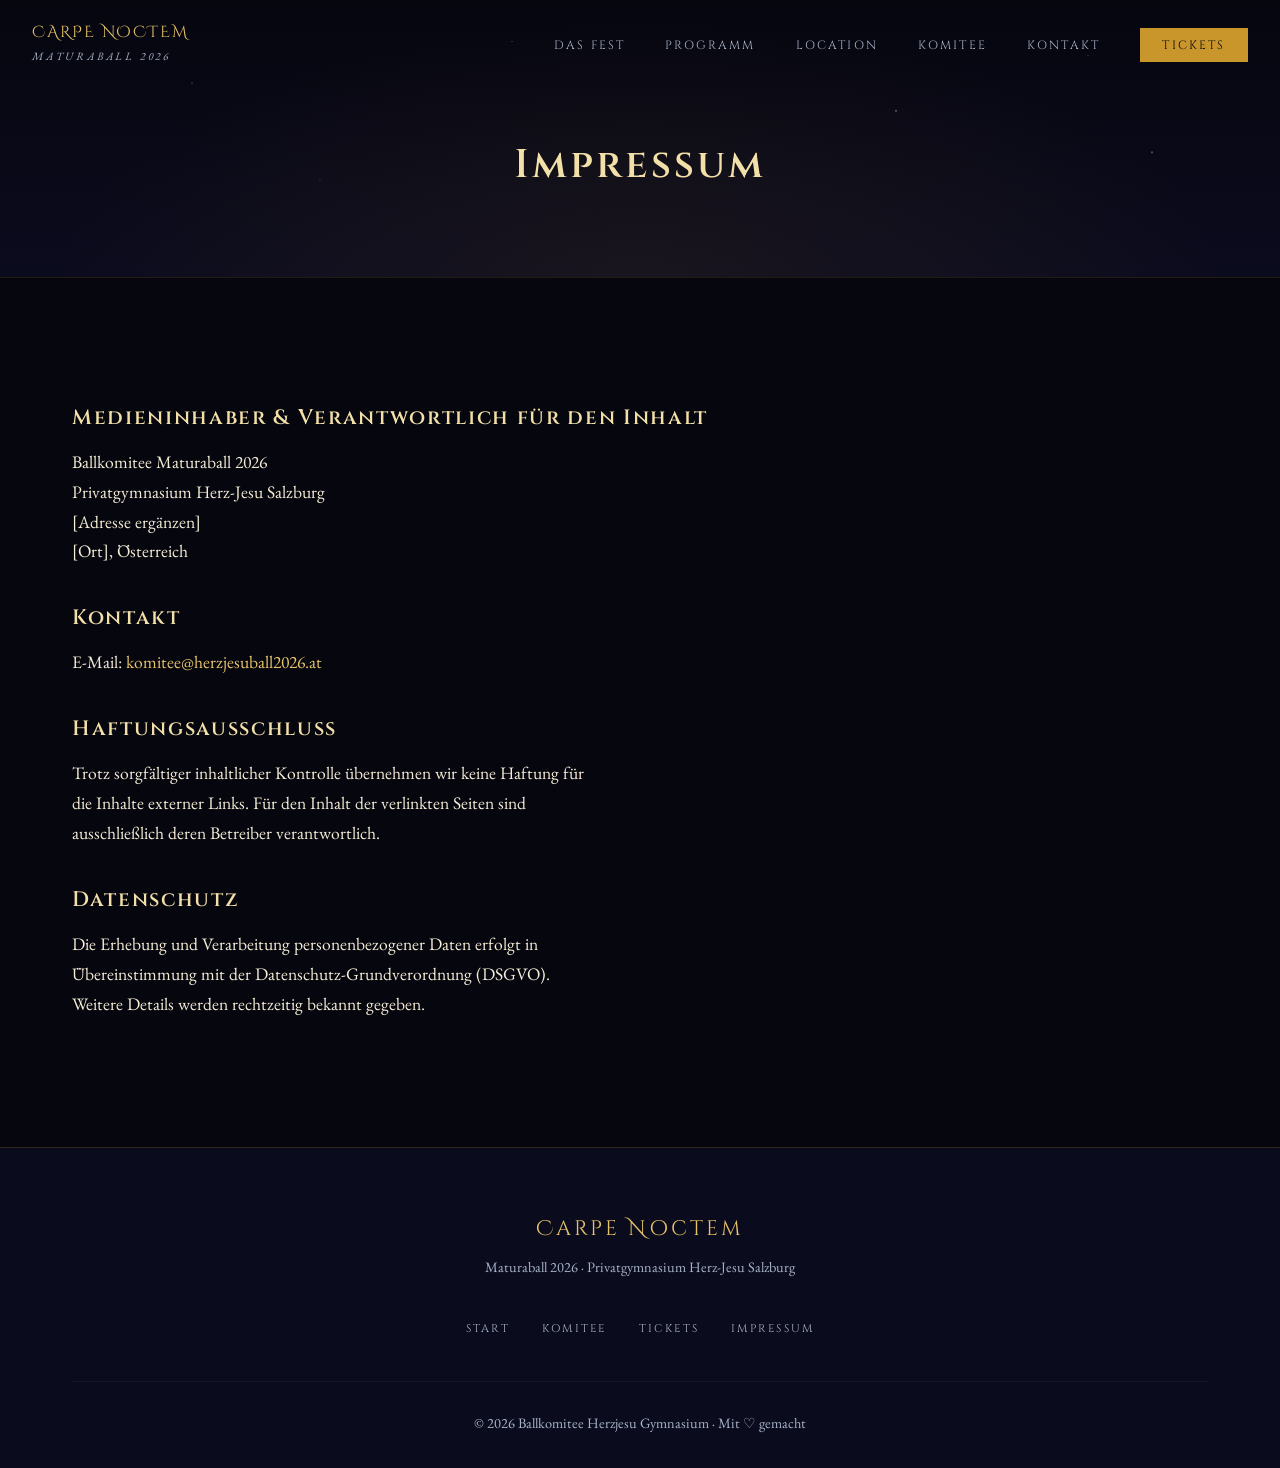
==== pages/impressum.html @ 6422d33a "Update content, tickets, and add contact section - Program: fix times (00:00 Mitternachtseinlage, 01" ====
<!DOCTYPE html>
<html lang="de">
<head>
  <meta charset="UTF-8" />
  <meta name="viewport" content="width=device-width, initial-scale=1.0" />
  <title>Impressum · Carpe Noctem · Maturaball 2026</title>
  <link rel="stylesheet" href="../css/style.css" />
  <link rel="stylesheet" href="../css/inner-page.css" />
</head>
<body>

<nav class="nav scrolled">
  <a href="../index.html" class="nav-logo">
    Carpe Noctem
    <span>Maturaball 2026</span>
  </a>
  <ul class="nav-links">
    <li><a href="../index.html#about">Das Fest</a></li>
    <li><a href="../index.html#programm">Programm</a></li>
    <li><a href="../index.html#location">Location</a></li>
    <li><a href="komitee.html">Komitee</a></li>
    <li><a href="../index.html#kontakt">Kontakt</a></li>
    <li><a href="tickets.html" class="nav-cta">Tickets</a></li>
  </ul>
  <div class="nav-toggle"><span></span><span></span><span></span></div>
</nav>

<div class="page-hero" style="min-height:28vh;">
  <div class="page-hero-content">
    <h1 style="font-size:2.5rem;">Impressum</h1>
  </div>
</div>

<main>
  <div class="container">
    <div class="section-inner" style="max-width:700px;">
      <h2 style="font-size:1.3rem;margin-bottom:1rem;">Medieninhaber &amp; Verantwortlich für den Inhalt</h2>
      <p>Ballkomitee Maturaball 2026<br/>
      Privatgymnasium Herz-Jesu Salzburg<br/>
      [Adresse ergänzen]<br/>
      [Ort], Österreich</p>

      <h2 style="font-size:1.3rem;margin-top:2.5rem;margin-bottom:1rem;">Kontakt</h2>
      <p>E-Mail: <a href="mailto:komitee@herzjesuball2026.at">komitee@herzjesuball2026.at</a></p>

      <h2 style="font-size:1.3rem;margin-top:2.5rem;margin-bottom:1rem;">Haftungsausschluss</h2>
      <p>Trotz sorgfältiger inhaltlicher Kontrolle übernehmen wir keine Haftung für die Inhalte externer Links. Für den Inhalt der verlinkten Seiten sind ausschließlich deren Betreiber verantwortlich.</p>

      <h2 style="font-size:1.3rem;margin-top:2.5rem;margin-bottom:1rem;">Datenschutz</h2>
      <p>Die Erhebung und Verarbeitung personenbezogener Daten erfolgt in Übereinstimmung mit der Datenschutz-Grundverordnung (DSGVO). Weitere Details werden rechtzeitig bekannt gegeben.</p>
    </div>
  </div>
</main>

<footer>
  <div class="container">
    <div class="footer-logo">Carpe Noctem</div>
    <p>Maturaball 2026 · Privatgymnasium Herz-Jesu Salzburg</p>
    <ul class="footer-links">
      <li><a href="../index.html">Start</a></li>
      <li><a href="komitee.html">Komitee</a></li>
      <li><a href="tickets.html">Tickets</a></li>
      <li><a href="impressum.html">Impressum</a></li>
    </ul>
    <div class="footer-bottom"><p>© 2026 Ballkomitee Herzjesu Gymnasium · Mit ♡ gemacht</p></div>
  </div>
</footer>

<script src="../js/main.js"></script>
</body>
</html>
---- css/style.css ----
/* ═══════════════════════════════════════════════
   CARPE NOCTEM · Maturaball 2026
   Herzjesu Gymnasium
   ═══════════════════════════════════════════════ */

@import url('https://fonts.googleapis.com/css2?family=Cinzel:wght@400;600;700;900&family=Cinzel+Decorative:wght@400;700&family=EB+Garamond:ital,wght@0,400;0,500;1,400;1,500&display=swap');

/* ── Variables ─────────────────────────────── */
:root {
  --night:       #06060f;
  --deep:        #0b0b1e;
  --dark:        #111128;
  --gold:        #c9962c;
  --gold-light:  #e8c46a;
  --gold-pale:   #f3e0a8;
  --champagne:   #f5edd6;
  --silver:      #a8b4c8;
  --white:       #faf8f4;
  --accent:      #7e4fa0;

  --font-display: 'Cinzel Decorative', serif;
  --font-heading: 'Cinzel', serif;
  --font-body:    'EB Garamond', serif;

  --ease-silk:    cubic-bezier(0.25, 0.46, 0.45, 0.94);
  --ease-dramatic: cubic-bezier(0.16, 1, 0.3, 1);
}

/* ── Reset ─────────────────────────────────── */
*, *::before, *::after { box-sizing: border-box; margin: 0; padding: 0; }

html {
  scroll-behavior: smooth;
  font-size: 16px;
}

body {
  background: var(--night);
  color: var(--champagne);
  font-family: var(--font-body);
  font-size: 1.1rem;
  line-height: 1.7;
  overflow-x: hidden;
}

::selection {
  background: var(--gold);
  color: var(--night);
}

/* ── Scrollbar ─────────────────────────────── */
::-webkit-scrollbar { width: 6px; }
::-webkit-scrollbar-track { background: var(--deep); }
::-webkit-scrollbar-thumb { background: var(--gold); border-radius: 3px; }

/* ── Typography ────────────────────────────── */
h1, h2, h3, h4 {
  font-family: var(--font-heading);
  font-weight: 600;
  letter-spacing: 0.08em;
  line-height: 1.2;
  color: var(--gold-pale);
}

h1 { font-size: clamp(2.5rem, 6vw, 5rem); }
h2 { font-size: clamp(1.8rem, 4vw, 3rem); }
h3 { font-size: clamp(1.3rem, 2.5vw, 1.9rem); }

p { max-width: 65ch; }

a {
  color: var(--gold-light);
  text-decoration: none;
  transition: color 0.3s;
}
a:hover { color: var(--white); }

/* ── Navigation ────────────────────────────── */
.nav {
  position: fixed;
  top: 0; left: 0; right: 0;
  z-index: 100;
  padding: 1.2rem 2rem;
  display: flex;
  align-items: center;
  justify-content: space-between;
  transition: background 0.5s, backdrop-filter 0.5s;
}

.nav.scrolled {
  background: rgba(6, 6, 15, 0.92);
  backdrop-filter: blur(16px);
  border-bottom: 1px solid rgba(201, 150, 44, 0.2);
}

.nav-logo {
  font-family: var(--font-display);
  font-size: 1rem;
  color: var(--gold-light);
  letter-spacing: 0.12em;
  text-transform: uppercase;
}

.nav-logo span {
  display: block;
  font-family: var(--font-body);
  font-style: italic;
  font-size: 0.7rem;
  letter-spacing: 0.25em;
  color: var(--silver);
  margin-top: 1px;
}

.nav-links {
  display: flex;
  gap: 2.5rem;
  list-style: none;
}

.nav-links a {
  font-family: var(--font-heading);
  font-size: 0.75rem;
  letter-spacing: 0.18em;
  text-transform: uppercase;
  color: var(--silver);
  transition: color 0.3s;
  position: relative;
}

.nav-links a::after {
  content: '';
  position: absolute;
  bottom: -4px; left: 0; right: 100%;
  height: 1px;
  background: var(--gold);
  transition: right 0.4s var(--ease-silk);
}

.nav-links a:hover {
  color: var(--gold-pale);
}
.nav-links a:hover::after { right: 0; }

.nav-cta {
  font-family: var(--font-heading);
  font-size: 0.72rem;
  letter-spacing: 0.18em;
  text-transform: uppercase;
  color: var(--night) !important;
  background: var(--gold);
  padding: 0.55rem 1.4rem;
  border: none;
  cursor: pointer;
  transition: background 0.3s, transform 0.2s;
}

.nav-cta:hover {
  background: var(--gold-light);
  transform: translateY(-1px);
}

.nav-toggle {
  display: none;
  flex-direction: column;
  gap: 5px;
  cursor: pointer;
  padding: 4px;
}

.nav-toggle span {
  width: 24px;
  height: 1px;
  background: var(--gold-light);
  transition: all 0.3s;
}

/* ── Dividers / Ornaments ───────────────────── */
.ornament {
  display: flex;
  align-items: center;
  gap: 1rem;
  justify-content: center;
  margin: 1.5rem 0;
}

.ornament-line {
  flex: 1;
  max-width: 120px;
  height: 1px;
  background: linear-gradient(90deg, transparent, var(--gold));
}

.ornament-line.right {
  background: linear-gradient(90deg, var(--gold), transparent);
}

.ornament-diamond {
  width: 8px;
  height: 8px;
  background: var(--gold);
  transform: rotate(45deg);
  flex-shrink: 0;
}

.section-label {
  font-family: var(--font-heading);
  font-size: 0.7rem;
  letter-spacing: 0.3em;
  text-transform: uppercase;
  color: var(--gold);
}

/* ── Sections ──────────────────────────────── */
section {
  position: relative;
}

.container {
  max-width: 1200px;
  margin: 0 auto;
  padding: 0 2rem;
}

.section-inner {
  padding: 8rem 0;
}

/* ── Gold line decoration ───────────────────── */
.deco-line {
  width: 60px;
  height: 2px;
  background: linear-gradient(90deg, var(--gold), transparent);
  margin: 1.2rem 0;
}

.deco-line.center { margin: 1.2rem auto; background: var(--gold); }

/* ── Buttons ───────────────────────────────── */
.btn {
  display: inline-flex;
  align-items: center;
  gap: 0.6rem;
  font-family: var(--font-heading);
  font-size: 0.75rem;
  letter-spacing: 0.2em;
  text-transform: uppercase;
  padding: 1rem 2.5rem;
  cursor: pointer;
  transition: all 0.3s var(--ease-silk);
  border: none;
  text-decoration: none;
}

.btn-primary {
  background: var(--gold);
  color: var(--night);
}
.btn-primary:hover {
  background: var(--gold-light);
  color: var(--night);
  transform: translateY(-2px);
  box-shadow: 0 8px 32px rgba(201, 150, 44, 0.35);
}

.btn-outline {
  background: transparent;
  color: var(--gold-light);
  border: 1px solid var(--gold);
}
.btn-outline:hover {
  background: rgba(201, 150, 44, 0.1);
  transform: translateY(-2px);
}

/* ── Cards ─────────────────────────────────── */
.card {
  background: rgba(255,255,255,0.03);
  border: 1px solid rgba(201, 150, 44, 0.15);
  padding: 2.5rem;
  transition: border-color 0.4s, transform 0.4s;
}

.card:hover {
  border-color: rgba(201, 150, 44, 0.4);
  transform: translateY(-4px);
}

/* ── Gold shimmer text ──────────────────────── */
.gold-text {
  background: linear-gradient(135deg, var(--gold) 0%, var(--gold-pale) 50%, var(--gold) 100%);
  background-size: 200% auto;
  -webkit-background-clip: text;
  -webkit-text-fill-color: transparent;
  background-clip: text;
  animation: shimmer 4s linear infinite;
}

@keyframes shimmer {
  to { background-position: 200% center; }
}

/* ── Fade-in animations ─────────────────────── */
.reveal {
  opacity: 0;
  transform: translateY(30px);
  transition: opacity 0.9s var(--ease-dramatic), transform 0.9s var(--ease-dramatic);
}

.reveal.visible {
  opacity: 1;
  transform: translateY(0);
}

.reveal-delay-1 { transition-delay: 0.1s; }
.reveal-delay-2 { transition-delay: 0.2s; }
.reveal-delay-3 { transition-delay: 0.35s; }
.reveal-delay-4 { transition-delay: 0.5s; }

/* ── Footer ────────────────────────────────── */
footer {
  background: var(--deep);
  border-top: 1px solid rgba(201, 150, 44, 0.2);
  padding: 4rem 0 2rem;
  text-align: center;
}

footer .footer-logo {
  font-family: var(--font-display);
  font-size: 1.3rem;
  color: var(--gold-light);
  letter-spacing: 0.15em;
  margin-bottom: 0.5rem;
}

footer p {
  color: var(--silver);
  font-size: 0.9rem;
  max-width: none;
  margin-top: 0.3rem;
}

footer .footer-links {
  display: flex;
  gap: 2rem;
  justify-content: center;
  list-style: none;
  margin: 2rem 0;
}

footer .footer-links a {
  font-family: var(--font-heading);
  font-size: 0.7rem;
  letter-spacing: 0.2em;
  text-transform: uppercase;
  color: var(--silver);
}
footer .footer-links a:hover { color: var(--gold-light); }

footer .footer-bottom {
  margin-top: 2.5rem;
  padding-top: 1.5rem;
  border-top: 1px solid rgba(255,255,255,0.05);
  font-size: 0.8rem;
  color: rgba(168, 180, 200, 0.5);
}

/* ── Responsive ────────────────────────────── */
@media (max-width: 900px) {
  .nav-links, .nav-cta { display: none; }
  .nav-toggle { display: flex; }

  .nav-links.open {
    display: flex;
    flex-direction: column;
    position: fixed;
    inset: 0;
    background: var(--night);
    justify-content: center;
    align-items: center;
    gap: 2.5rem;
    font-size: 1rem;
    z-index: 99;
  }

  .nav-links.open a {
    font-size: 1.1rem;
    letter-spacing: 0.2em;
  }
}

@media (max-width: 600px) {
  .section-inner { padding: 5rem 0; }
  h1 { font-size: 2.2rem; }
}
---- css/inner-page.css ----
/* ═══════════════════════════════════════════════
   CARPE NOCTEM · inner-page.css
   Shared styles for all subpages
   ═══════════════════════════════════════════════ */

/* ── Page Hero ─────────────────────────────── */
.page-hero {
  min-height: 38vh;
  display: flex;
  align-items: flex-end;
  justify-content: center;
  padding: 8rem 2rem 5rem;
  background:
    radial-gradient(ellipse at 50% 100%, rgba(201,150,44,0.08) 0%, transparent 65%),
    linear-gradient(180deg, var(--night) 0%, var(--deep) 100%);
  border-bottom: 1px solid rgba(201,150,44,0.15);
  text-align: center;
  position: relative;
  overflow: hidden;
}

/* Subtle stars for page hero */
.page-hero::before {
  content: '';
  position: absolute;
  inset: 0;
  background-image:
    radial-gradient(1px 1px at 15% 30%, rgba(245,237,214,0.4) 0%, transparent 100%),
    radial-gradient(1px 1px at 40% 15%, rgba(245,237,214,0.3) 0%, transparent 100%),
    radial-gradient(1.5px 1.5px at 70% 40%, rgba(245,237,214,0.5) 0%, transparent 100%),
    radial-gradient(1px 1px at 85% 20%, rgba(245,237,214,0.25) 0%, transparent 100%),
    radial-gradient(1px 1px at 55% 60%, rgba(245,237,214,0.35) 0%, transparent 100%),
    radial-gradient(1px 1px at 25% 65%, rgba(245,237,214,0.2) 0%, transparent 100%),
    radial-gradient(1.5px 1.5px at 90% 55%, rgba(245,237,214,0.45) 0%, transparent 100%);
  pointer-events: none;
}

.page-hero-content {
  position: relative;
  z-index: 1;
}

.page-hero h1 {
  font-size: clamp(2.2rem, 6vw, 4rem);
  margin: 0.8rem 0 0.5rem;
}

.page-hero-sub {
  font-style: italic;
  color: var(--silver);
  font-size: 1.05rem;
  max-width: none;
  margin-top: 0.5rem;
}

/* ══════════════════════════
   KOMITEE PAGE
   ══════════════════════════ */
.komitee-group { margin-bottom: 3rem; }

.komitee-grid { display: grid; gap: 2rem; }

.komitee-grid--lead {
  grid-template-columns: 1fr;
  max-width: 500px;
}

.komitee-grid--members {
  grid-template-columns: repeat(auto-fill, minmax(280px, 1fr));
}

.komitee-card {
  display: flex;
  flex-direction: column;
  align-items: flex-start;
  gap: 0.8rem;
}

.komitee-card--lead {
  flex-direction: row;
  align-items: center;
  gap: 2rem;
}

.komitee-avatar {
  width: 72px;
  height: 72px;
  background: linear-gradient(135deg, rgba(201,150,44,0.2), rgba(201,150,44,0.08));
  border: 1px solid rgba(201,150,44,0.3);
  border-radius: 50%;
  display: flex;
  align-items: center;
  justify-content: center;
  flex-shrink: 0;
  position: relative;
}

.komitee-avatar--lg {
  width: 100px;
  height: 100px;
}

.avatar-initials {
  font-family: var(--font-heading);
  font-size: 1rem;
  letter-spacing: 0.1em;
  color: var(--gold-light);
}

.avatar-role-badge {
  position: absolute;
  bottom: -8px;
  left: 50%;
  transform: translateX(-50%);
  background: var(--gold);
  color: var(--night);
  font-family: var(--font-heading);
  font-size: 0.55rem;
  letter-spacing: 0.15em;
  text-transform: uppercase;
  padding: 2px 8px;
  white-space: nowrap;
}

.komitee-info h3 { font-size: 1.1rem; margin-bottom: 0.2rem; }

.komitee-role {
  font-family: var(--font-heading);
  font-size: 0.65rem;
  letter-spacing: 0.18em;
  text-transform: uppercase;
  color: var(--gold);
  margin-bottom: 0.5rem !important;
  max-width: none;
}

.komitee-desc {
  font-size: 0.9rem;
  color: var(--silver);
}

/* ══════════════════════════
   TICKETS PAGE
   ══════════════════════════ */
.tickets-info-banner {
  display: flex;
  align-items: center;
  gap: 2rem;
  border: 1px solid rgba(201,150,44,0.2);
  padding: 1.5rem 2.5rem;
  background: rgba(255,255,255,0.02);
  flex-wrap: wrap;
}

.tib-item {
  display: flex;
  align-items: center;
  gap: 1rem;
  flex: 1;
  min-width: 180px;
}

.tib-icon {
  color: var(--gold);
  font-size: 0.7rem;
}

.tib-item strong {
  font-family: var(--font-heading);
  font-size: 0.65rem;
  letter-spacing: 0.18em;
  text-transform: uppercase;
  color: var(--gold-pale);
  display: block;
}

.tib-item span {
  color: var(--champagne);
  font-size: 0.95rem;
}

.tib-divider {
  width: 1px;
  height: 40px;
  background: rgba(201,150,44,0.2);
}

/* Ticket Cards */
.tickets-grid {
  display: grid;
  grid-template-columns: repeat(3, 1fr);
  gap: 2rem;
  align-items: start;
}

.tickets-grid--two {
  grid-template-columns: repeat(2, 1fr);
  max-width: 780px;
  margin-left: auto;
  margin-right: auto;
}

.ticket-card {
  position: relative;
  overflow: hidden;
}

.ticket-card--featured {
  border-color: rgba(201,150,44,0.5);
  background: rgba(201,150,44,0.05);
  transform: translateY(-8px);
}

.ticket-card--info {
  border-color: rgba(168,180,200,0.2);
  background: rgba(255,255,255,0.02);
}

.ticket-info-label {
  background: rgba(168,180,200,0.15);
  color: var(--silver);
}

.ticket-featured-label {
  position: absolute;
  top: 0;
  right: 0;
  background: var(--gold);
  color: var(--night);
  font-family: var(--font-heading);
  font-size: 0.6rem;
  letter-spacing: 0.2em;
  text-transform: uppercase;
  padding: 4px 12px;
}

.ticket-card-header {
  margin-bottom: 1.5rem;
}

.ticket-type {
  font-family: var(--font-heading);
  font-size: 0.7rem;
  letter-spacing: 0.2em;
  text-transform: uppercase;
  color: var(--silver);
}

.price-amount {
  display: block;
  font-family: var(--font-heading);
  font-size: 2.5rem;
  font-weight: 700;
  line-height: 1.1;
  margin-top: 0.4rem;
}

.price-note {
  font-size: 0.8rem;
  color: var(--silver);
  font-style: italic;
}

.ticket-divider {
  margin: 1.2rem 0;
}

.ticket-holes {
  display: flex;
  align-items: center;
  gap: 0;
}

.hole {
  width: 16px;
  height: 16px;
  border-radius: 50%;
  background: var(--night);
  border: 1px solid rgba(201,150,44,0.3);
  flex-shrink: 0;
}

.hole-line {
  flex: 1;
  border-top: 2px dashed rgba(201,150,44,0.2);
}

.ticket-includes {
  list-style: none;
  margin-bottom: 1.8rem;
}

.ticket-includes li {
  font-size: 0.9rem;
  color: var(--champagne);
  padding: 0.4rem 0;
  border-bottom: 1px solid rgba(255,255,255,0.04);
}

.ticket-includes li:first-child {
  border-top: 1px solid rgba(255,255,255,0.04);
}

/* Kaufen Section */
.kaufen-grid {
  display: grid;
  grid-template-columns: repeat(3, 1fr);
  gap: 2rem;
}

.kaufen-step { text-align: center; }

.step-num {
  font-family: var(--font-display);
  font-size: 3rem;
  line-height: 1;
  display: block;
  margin-bottom: 1rem;
}

/* Form Styles */
.form-group { display: flex; flex-direction: column; gap: 0.5rem; }

.form-label {
  font-family: var(--font-heading);
  font-size: 0.7rem;
  letter-spacing: 0.18em;
  text-transform: uppercase;
  color: var(--silver);
}

.form-input {
  background: rgba(255,255,255,0.04);
  border: 1px solid rgba(201,150,44,0.25);
  color: var(--champagne);
  font-family: var(--font-body);
  font-size: 1rem;
  padding: 0.85rem 1.2rem;
  outline: none;
  transition: border-color 0.3s;
  width: 100%;
}

.form-input:focus {
  border-color: var(--gold);
}

.form-input::placeholder { color: rgba(168,180,200,0.4); }

/* FAQ */
.faq-item {
  border-bottom: 1px solid rgba(201,150,44,0.15);
  padding: 0.2rem 0;
}

.faq-item summary {
  font-family: var(--font-heading);
  font-size: 0.9rem;
  letter-spacing: 0.05em;
  color: var(--gold-pale);
  padding: 1.2rem 0;
  cursor: pointer;
  list-style: none;
  display: flex;
  justify-content: space-between;
  align-items: center;
  transition: color 0.3s;
}

.faq-item summary::after {
  content: '+';
  font-size: 1.3rem;
  color: var(--gold);
  transition: transform 0.3s;
  font-weight: 300;
}

.faq-item[open] summary::after { transform: rotate(45deg); }

.faq-item summary:hover { color: var(--gold-light); }

.faq-item p {
  padding: 0 0 1.2rem;
  color: var(--silver);
  font-size: 0.95rem;
  max-width: none;
}

/* ── Responsive ────────────────────────────── */
@media (max-width: 900px) {
  .tickets-grid { grid-template-columns: 1fr; }
  .ticket-card--featured { transform: none; }
  .kaufen-grid { grid-template-columns: 1fr; }
  .komitee-card--lead { flex-direction: column; }
  .tib-divider { display: none; }
  .tickets-info-banner { gap: 1rem; padding: 1.2rem; }
}

/* ══════════════════════════════════════════
   PERSON COLORS (matching team sheet)
   ══════════════════════════════════════════ */
:root {
  --color-lisa:    #4caf7d;
  --color-jonah:   #e8768a;
  --color-maria:   #b87cc0;
  --color-raphi:   #5ab4c8;
  --color-kathi:   #d4c144;
  --color-clara:   #9aafc0;
  --color-ludwig:  #d080c0;
  --color-paul:    #7dc880;
  --color-gabriel: #e05848;
  --color-leonie:  #7ab4d8;
  --color-xaver:   #a8b4c8;
  --color-kevin:   #5080d8;
}

/* ══════════════════════════════════════════
   KERNTEAM CARDS – ENHANCED
   ══════════════════════════════════════════ */
.komitee-grid--members {
  grid-template-columns: repeat(5, 1fr);
  gap: 1.5rem;
}

.komitee-card {
  text-align: center;
  align-items: center;
  padding: 2rem 1.2rem 1.8rem;
  transition: border-color 0.4s, transform 0.4s, box-shadow 0.4s;
}

.komitee-card .komitee-avatar {
  margin: 0 auto 0.8rem;
  width: 80px;
  height: 80px;
}

.komitee-card h3 {
  font-size: 1rem;
  margin-bottom: 0.2rem;
}

/* Person-specific avatar glow + initials color */
.person-lisa   .komitee-avatar { border-color: var(--color-lisa);    box-shadow: 0 0 18px rgba(76,175,125,0.25); }
.person-jonah  .komitee-avatar { border-color: var(--color-jonah);   box-shadow: 0 0 18px rgba(232,118,138,0.25); }
.person-maria  .komitee-avatar { border-color: var(--color-maria);   box-shadow: 0 0 18px rgba(184,124,192,0.25); }
.person-raphi  .komitee-avatar { border-color: var(--color-raphi);   box-shadow: 0 0 18px rgba(90,180,200,0.25); }
.person-kathi  .komitee-avatar { border-color: var(--color-kathi);   box-shadow: 0 0 18px rgba(212,193,68,0.25); }

.person-lisa   .avatar-initials { color: var(--color-lisa); }
.person-jonah  .avatar-initials { color: var(--color-jonah); }
.person-maria  .avatar-initials { color: var(--color-maria); }
.person-raphi  .avatar-initials { color: var(--color-raphi); }
.person-kathi  .avatar-initials { color: var(--color-kathi); }

.person-lisa:hover   { border-color: var(--color-lisa);    box-shadow: 0 6px 24px rgba(76,175,125,0.12); }
.person-jonah:hover  { border-color: var(--color-jonah);   box-shadow: 0 6px 24px rgba(232,118,138,0.12); }
.person-maria:hover  { border-color: var(--color-maria);   box-shadow: 0 6px 24px rgba(184,124,192,0.12); }
.person-raphi:hover  { border-color: var(--color-raphi);   box-shadow: 0 6px 24px rgba(90,180,200,0.12); }
.person-kathi:hover  { border-color: var(--color-kathi);   box-shadow: 0 6px 24px rgba(212,193,68,0.12); }

/* Department tags under each Kernteam member */
.komitee-dept-list {
  display: flex;
  flex-wrap: wrap;
  gap: 0.3rem;
  justify-content: center;
  margin-top: 0.8rem;
}

.komitee-dept-tag {
  font-family: var(--font-heading);
  font-size: 0.52rem;
  letter-spacing: 0.1em;
  text-transform: uppercase;
  padding: 2px 7px;
  background: rgba(255,255,255,0.04);
  border: 1px solid rgba(255,255,255,0.1);
  color: var(--silver);
  white-space: nowrap;
}

/* ══════════════════════════════════════════
   COLOR-CODED MEMBER TAGS IN BEREICHE
   ══════════════════════════════════════════ */
.mt-lisa    { border-color: rgba(76,175,125,0.45) !important; color: var(--color-lisa) !important;    background: rgba(76,175,125,0.08) !important; }
.mt-jonah   { border-color: rgba(232,118,138,0.45) !important; color: var(--color-jonah) !important;  background: rgba(232,118,138,0.08) !important; }
.mt-maria   { border-color: rgba(184,124,192,0.45) !important; color: var(--color-maria) !important;  background: rgba(184,124,192,0.08) !important; }
.mt-raphi   { border-color: rgba(90,180,200,0.45) !important; color: var(--color-raphi) !important;   background: rgba(90,180,200,0.08) !important; }
.mt-kathi   { border-color: rgba(212,193,68,0.45) !important; color: var(--color-kathi) !important;   background: rgba(212,193,68,0.08) !important; }
.mt-clara   { border-color: rgba(154,175,192,0.45) !important; color: var(--color-clara) !important;  background: rgba(154,175,192,0.08) !important; }
.mt-ludwig  { border-color: rgba(208,128,192,0.45) !important; color: var(--color-ludwig) !important; background: rgba(208,128,192,0.08) !important; }
.mt-paul    { border-color: rgba(125,200,128,0.45) !important; color: var(--color-paul) !important;   background: rgba(125,200,128,0.08) !important; }
.mt-gabriel { border-color: rgba(224,88,72,0.45) !important; color: var(--color-gabriel) !important;  background: rgba(224,88,72,0.08) !important; }
.mt-leonie  { border-color: rgba(122,180,216,0.45) !important; color: var(--color-leonie) !important; background: rgba(122,180,216,0.08) !important; }
.mt-xaver   { border-color: rgba(168,180,200,0.45) !important; color: var(--color-xaver) !important;  background: rgba(168,180,200,0.08) !important; }
.mt-kevin   { border-color: rgba(80,128,216,0.45) !important; color: var(--color-kevin) !important;   background: rgba(80,128,216,0.08) !important; }

/* ══════════════════════════════════════════
   BEREICH CARDS – ICONS & ENHANCED
   ══════════════════════════════════════════ */
.bereich-icon {
  font-size: 1.5rem;
  margin-bottom: 0.6rem;
  display: block;
  opacity: 0.85;
}

.bereich-card:hover .bereich-line {
  width: 50px;
  transition: width 0.4s;
}
.bereich-line { transition: width 0.4s; }

/* ══════════════════════════════════════════
   TICKETS – STEP CONNECTORS & FORM
   ══════════════════════════════════════════ */
.kaufen-grid {
  position: relative;
}

.kaufen-grid::before {
  content: '';
  position: absolute;
  top: 3.5rem;
  left: calc(16.66% + 1rem);
  right: calc(16.66% + 1rem);
  height: 1px;
  background: linear-gradient(90deg, var(--gold), rgba(201,150,44,0.3), var(--gold));
  pointer-events: none;
}

@media (max-width: 900px) {
  .kaufen-grid::before { display: none; }
}

/* Improved ticket pre-order form */
.preorder-form .form-row {
  display: grid;
  grid-template-columns: 1fr 1fr;
  gap: 1rem;
}

.preorder-form .form-row--full {
  grid-template-columns: 1fr;
}

.preorder-form .form-group {
  margin-bottom: 1.2rem;
}

.form-select {
  background: rgba(255,255,255,0.04);
  border: 1px solid rgba(201,150,44,0.25);
  color: var(--champagne);
  font-family: var(--font-body);
  font-size: 1rem;
  padding: 0.85rem 1.2rem;
  outline: none;
  transition: border-color 0.3s;
  width: 100%;
  cursor: pointer;
  appearance: none;
  background-image: url("data:image/svg+xml,%3Csvg xmlns='http://www.w3.org/2000/svg' width='12' height='8' viewBox='0 0 12 8'%3E%3Cpath d='M1 1l5 5 5-5' stroke='%23c9962c' stroke-width='1.5' fill='none'/%3E%3C/svg%3E");
  background-repeat: no-repeat;
  background-position: right 1rem center;
  padding-right: 2.5rem;
}

.form-select:focus { border-color: var(--gold); }
.form-select option { background: var(--deep); color: var(--champagne); }

.form-coming-soon-badge {
  display: inline-flex;
  align-items: center;
  gap: 0.5rem;
  font-family: var(--font-heading);
  font-size: 0.65rem;
  letter-spacing: 0.2em;
  text-transform: uppercase;
  color: var(--gold);
  border: 1px solid rgba(201,150,44,0.3);
  padding: 0.4rem 1rem;
  margin-bottom: 1.5rem;
  background: rgba(201,150,44,0.05);
}

.form-coming-soon-badge::before {
  content: '◆';
  font-size: 0.5rem;
}

/* ══════════════════════════════════════════
   RESPONSIVE – KOMITEE
   ══════════════════════════════════════════ */
@media (max-width: 1100px) {
  .komitee-grid--members { grid-template-columns: repeat(3, 1fr); }
}
@media (max-width: 640px) {
  .komitee-grid--members { grid-template-columns: repeat(2, 1fr); gap: 1rem; }
  .komitee-card { padding: 1.5rem 1rem; }
  .bereiche-grid { grid-template-columns: 1fr; }
  .preorder-form .form-row { grid-template-columns: 1fr; }
  .preorder-form { padding: 2rem 1.5rem !important; }
  .tickets-grid--two { grid-template-columns: 1fr; }
  .ticket-card--featured { transform: translateY(0); }
}
@media (max-width: 400px) {
  .komitee-grid--members { grid-template-columns: 1fr; }
}

/* ══════════════════════════
   BEREICHE GRID (Komitee)
   ══════════════════════════ */
.bereiche-grid {
  display: grid;
  grid-template-columns: repeat(auto-fill, minmax(260px, 1fr));
  gap: 1.5rem;
}

.bereich-card {
  padding: 1.8rem;
}

.bereich-header {
  margin-bottom: 1.2rem;
}

.bereich-header h3 {
  font-size: 1rem;
  letter-spacing: 0.1em;
  margin-bottom: 0.6rem;
}

.bereich-line {
  width: 30px;
  height: 1px;
  background: var(--gold);
}

.bereich-members {
  display: flex;
  flex-wrap: wrap;
  gap: 0.5rem;
}

.member-tag {
  font-family: var(--font-heading);
  font-size: 0.72rem;
  letter-spacing: 0.12em;
  text-transform: uppercase;
  padding: 0.3rem 0.7rem;
  background: rgba(201, 150, 44, 0.1);
  border: 1px solid rgba(201, 150, 44, 0.3);
  color: var(--gold-pale);
}

.member-tag--support {
  background: transparent;
  border-color: rgba(168, 180, 200, 0.2);
  color: var(--silver);
  font-style: italic;
}
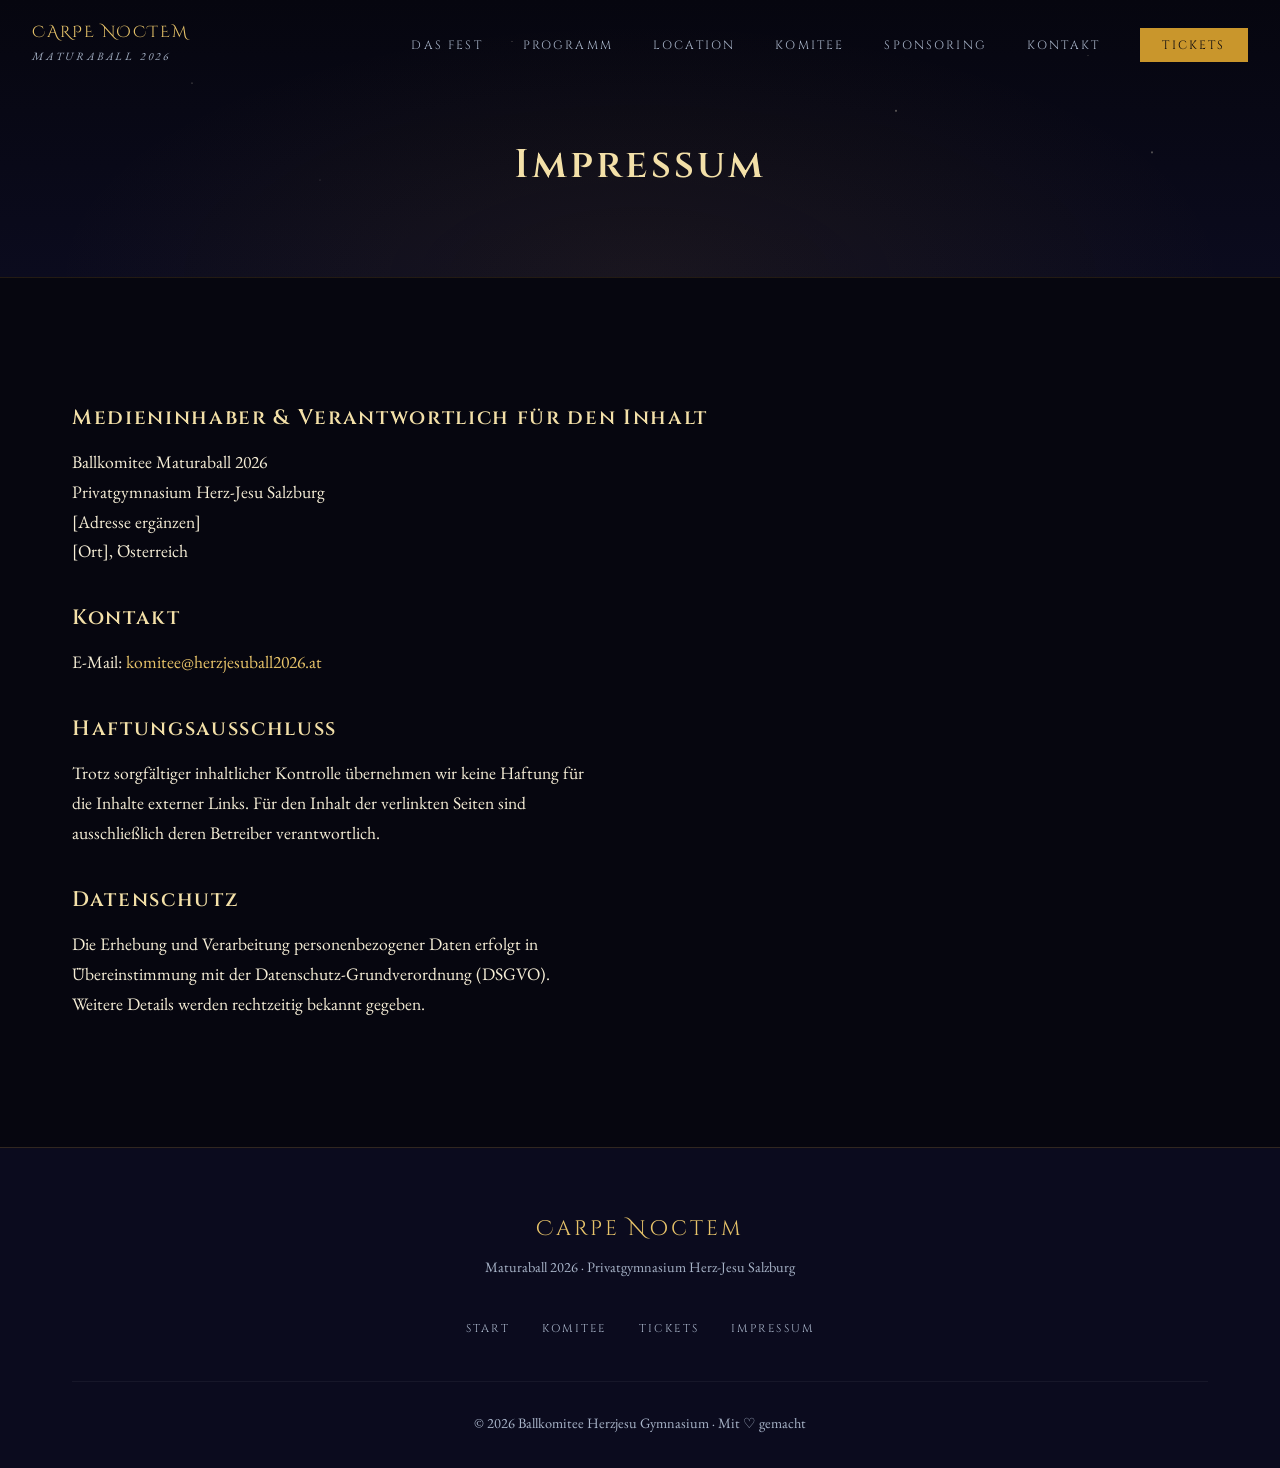
==== commit 674be4b7: "Add Sponsoring and Kaufen pages - New pages/sponsoring.html: sponsor tiers (Gold/Silber/Bronze),   p" ====
--- a/pages/impressum.html
+++ b/pages/impressum.html
@@ -19,6 +19,7 @@
     <li><a href="../index.html#programm">Programm</a></li>
     <li><a href="../index.html#location">Location</a></li>
     <li><a href="komitee.html">Komitee</a></li>
+    <li><a href="sponsoring.html">Sponsoring</a></li>
     <li><a href="../index.html#kontakt">Kontakt</a></li>
     <li><a href="tickets.html" class="nav-cta">Tickets</a></li>
   </ul>
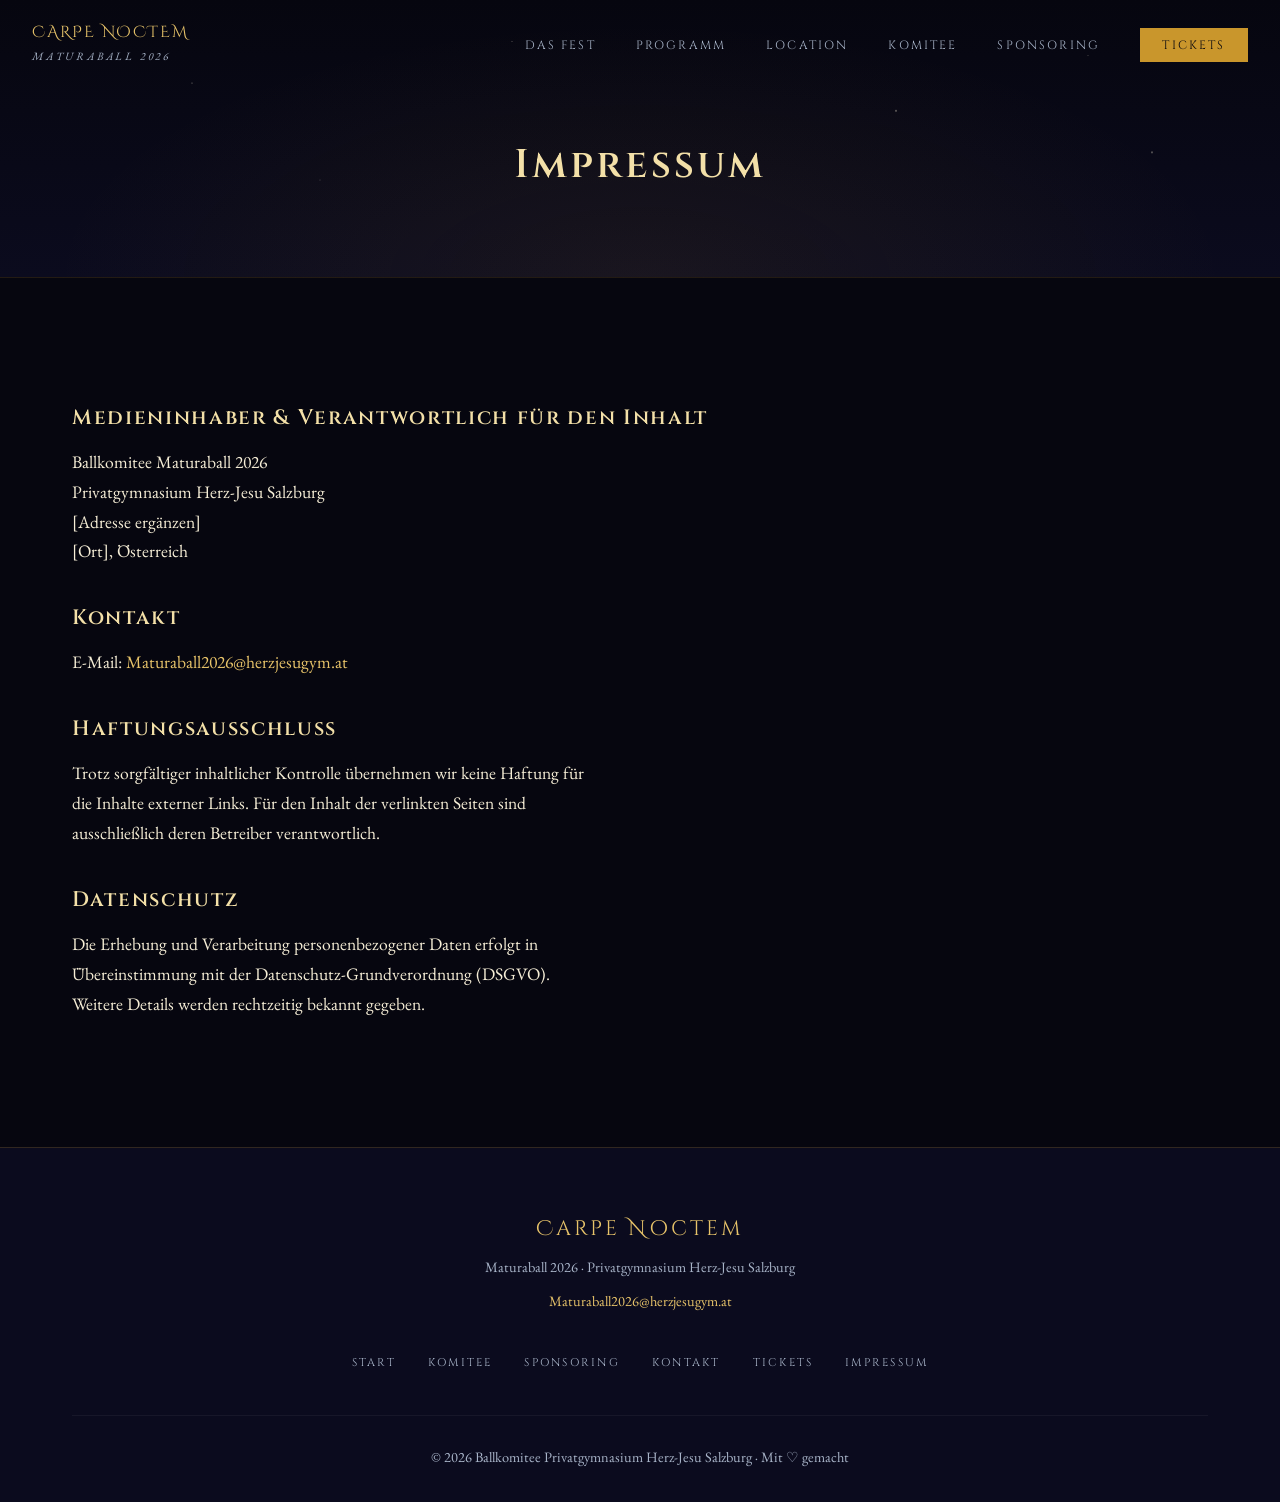
==== commit 113b10f5: "Polish site: unify footers, fix naming, add OG tags, clean up nav - Unify all footers with email, Sp" ====
--- a/pages/impressum.html
+++ b/pages/impressum.html
@@ -4,6 +4,8 @@
   <meta charset="UTF-8" />
   <meta name="viewport" content="width=device-width, initial-scale=1.0" />
   <title>Impressum · Carpe Noctem · Maturaball 2026</title>
+  <meta property="og:title" content="Impressum · Carpe Noctem · Maturaball 2026" />
+  <meta property="og:description" content="Impressum des Maturaball 2026 des Privatgymnasiums Herz-Jesu Salzburg." />
   <link rel="stylesheet" href="../css/style.css" />
   <link rel="stylesheet" href="../css/inner-page.css" />
 </head>
@@ -20,7 +22,6 @@
     <li><a href="../index.html#location">Location</a></li>
     <li><a href="komitee.html">Komitee</a></li>
     <li><a href="sponsoring.html">Sponsoring</a></li>
-    <li><a href="../index.html#kontakt">Kontakt</a></li>
     <li><a href="tickets.html" class="nav-cta">Tickets</a></li>
   </ul>
   <div class="nav-toggle"><span></span><span></span><span></span></div>
@@ -42,7 +43,7 @@
       [Ort], Österreich</p>
 
       <h2 style="font-size:1.3rem;margin-top:2.5rem;margin-bottom:1rem;">Kontakt</h2>
-      <p>E-Mail: <a href="mailto:komitee@herzjesuball2026.at">komitee@herzjesuball2026.at</a></p>
+      <p>E-Mail: <a href="mailto:Maturaball2026@herzjesugym.at">Maturaball2026@herzjesugym.at</a></p>
 
       <h2 style="font-size:1.3rem;margin-top:2.5rem;margin-bottom:1rem;">Haftungsausschluss</h2>
       <p>Trotz sorgfältiger inhaltlicher Kontrolle übernehmen wir keine Haftung für die Inhalte externer Links. Für den Inhalt der verlinkten Seiten sind ausschließlich deren Betreiber verantwortlich.</p>
@@ -57,13 +58,16 @@
   <div class="container">
     <div class="footer-logo">Carpe Noctem</div>
     <p>Maturaball 2026 · Privatgymnasium Herz-Jesu Salzburg</p>
+    <p style="margin-top:0.6rem;"><a href="mailto:Maturaball2026@herzjesugym.at" style="color:var(--gold-light);">Maturaball2026@herzjesugym.at</a></p>
     <ul class="footer-links">
       <li><a href="../index.html">Start</a></li>
       <li><a href="komitee.html">Komitee</a></li>
+      <li><a href="sponsoring.html">Sponsoring</a></li>
+      <li><a href="../index.html#kontakt">Kontakt</a></li>
       <li><a href="tickets.html">Tickets</a></li>
       <li><a href="impressum.html">Impressum</a></li>
     </ul>
-    <div class="footer-bottom"><p>© 2026 Ballkomitee Herzjesu Gymnasium · Mit ♡ gemacht</p></div>
+    <div class="footer-bottom"><p>© 2026 Ballkomitee Privatgymnasium Herz-Jesu Salzburg · Mit ♡ gemacht</p></div>
   </div>
 </footer>
 
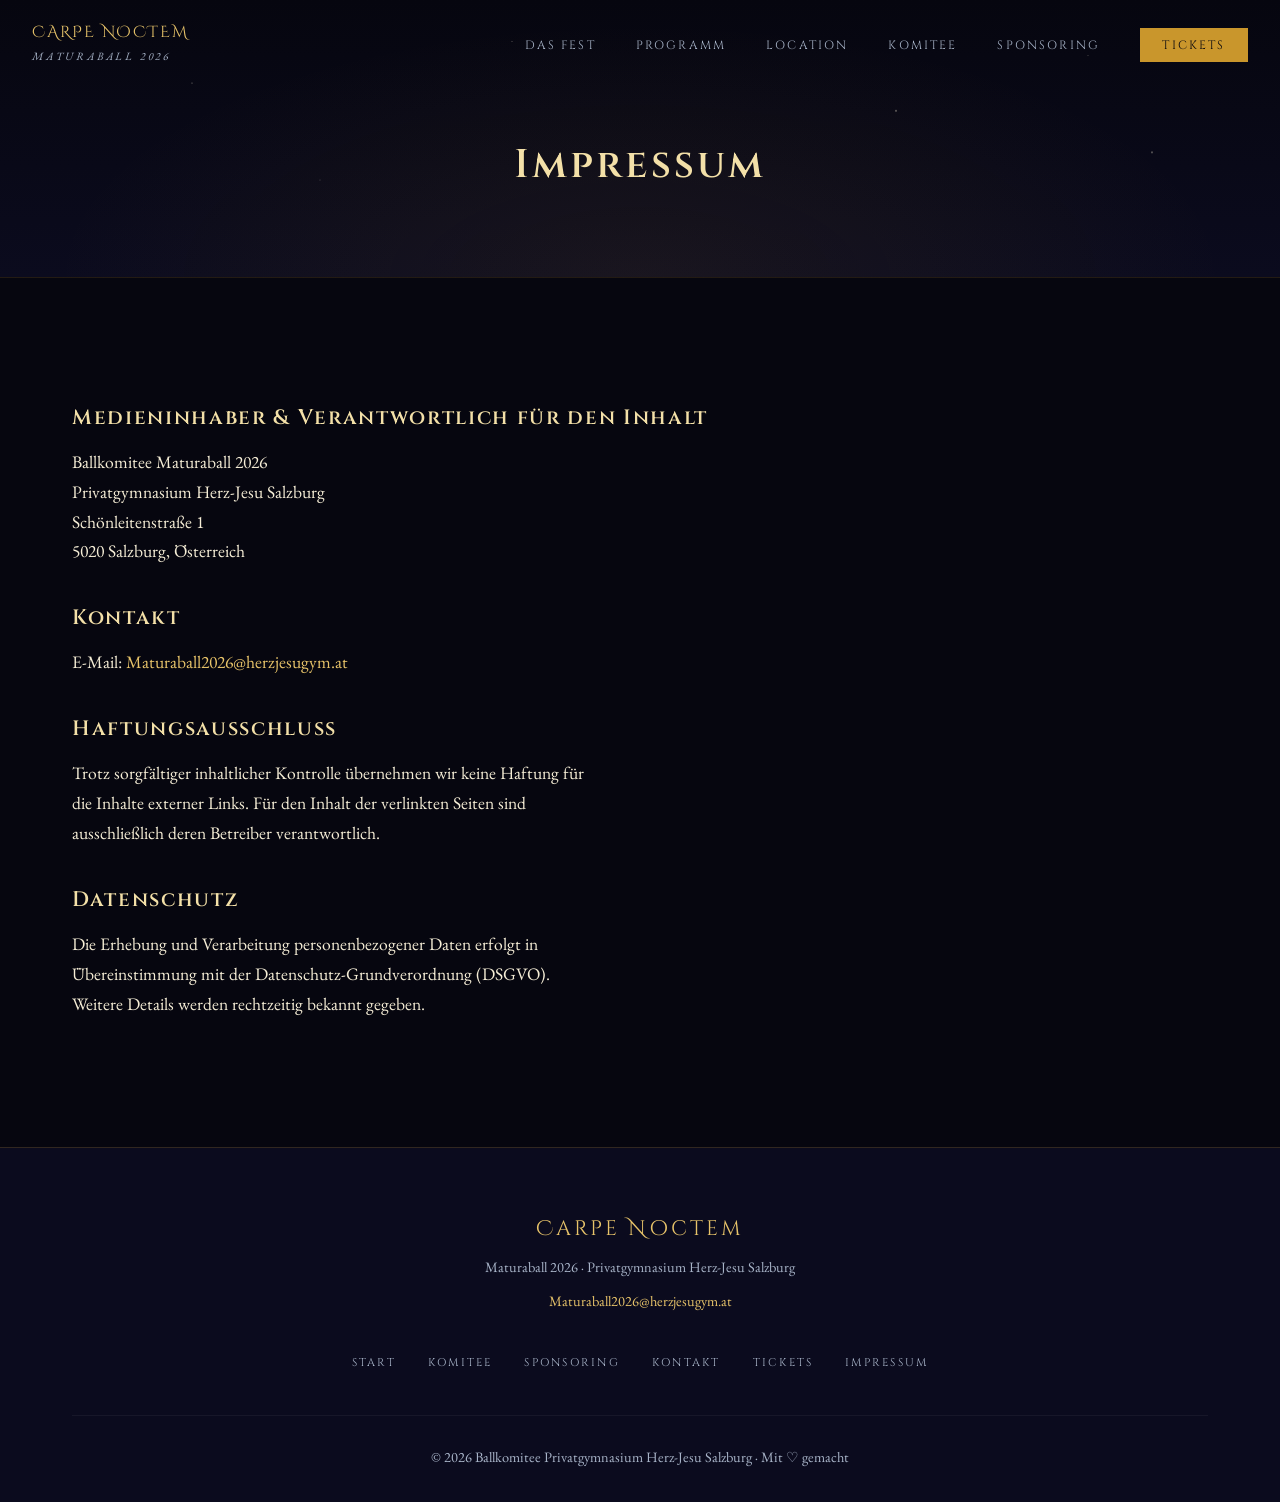
==== commit 75c44cd1: "Improve mobile responsiveness and polish site details - Fix timeline overflow on mobile (smaller gri" ====
--- a/pages/impressum.html
+++ b/pages/impressum.html
@@ -39,8 +39,8 @@
       <h2 style="font-size:1.3rem;margin-bottom:1rem;">Medieninhaber &amp; Verantwortlich für den Inhalt</h2>
       <p>Ballkomitee Maturaball 2026<br/>
       Privatgymnasium Herz-Jesu Salzburg<br/>
-      [Adresse ergänzen]<br/>
-      [Ort], Österreich</p>
+      Schönleitenstraße 1<br/>
+      5020 Salzburg, Österreich</p>
 
       <h2 style="font-size:1.3rem;margin-top:2.5rem;margin-bottom:1rem;">Kontakt</h2>
       <p>E-Mail: <a href="mailto:Maturaball2026@herzjesugym.at">Maturaball2026@herzjesugym.at</a></p>
--- a/css/style.css
+++ b/css/style.css
@@ -165,6 +165,8 @@
   gap: 5px;
   cursor: pointer;
   padding: 4px;
+  position: relative;
+  z-index: 100;
 }
 
 .nav-toggle span {
@@ -366,7 +368,7 @@
 
 /* ── Responsive ────────────────────────────── */
 @media (max-width: 900px) {
-  .nav-links, .nav-cta { display: none; }
+  .nav-links { display: none; }
   .nav-toggle { display: flex; }
 
   .nav-links.open {
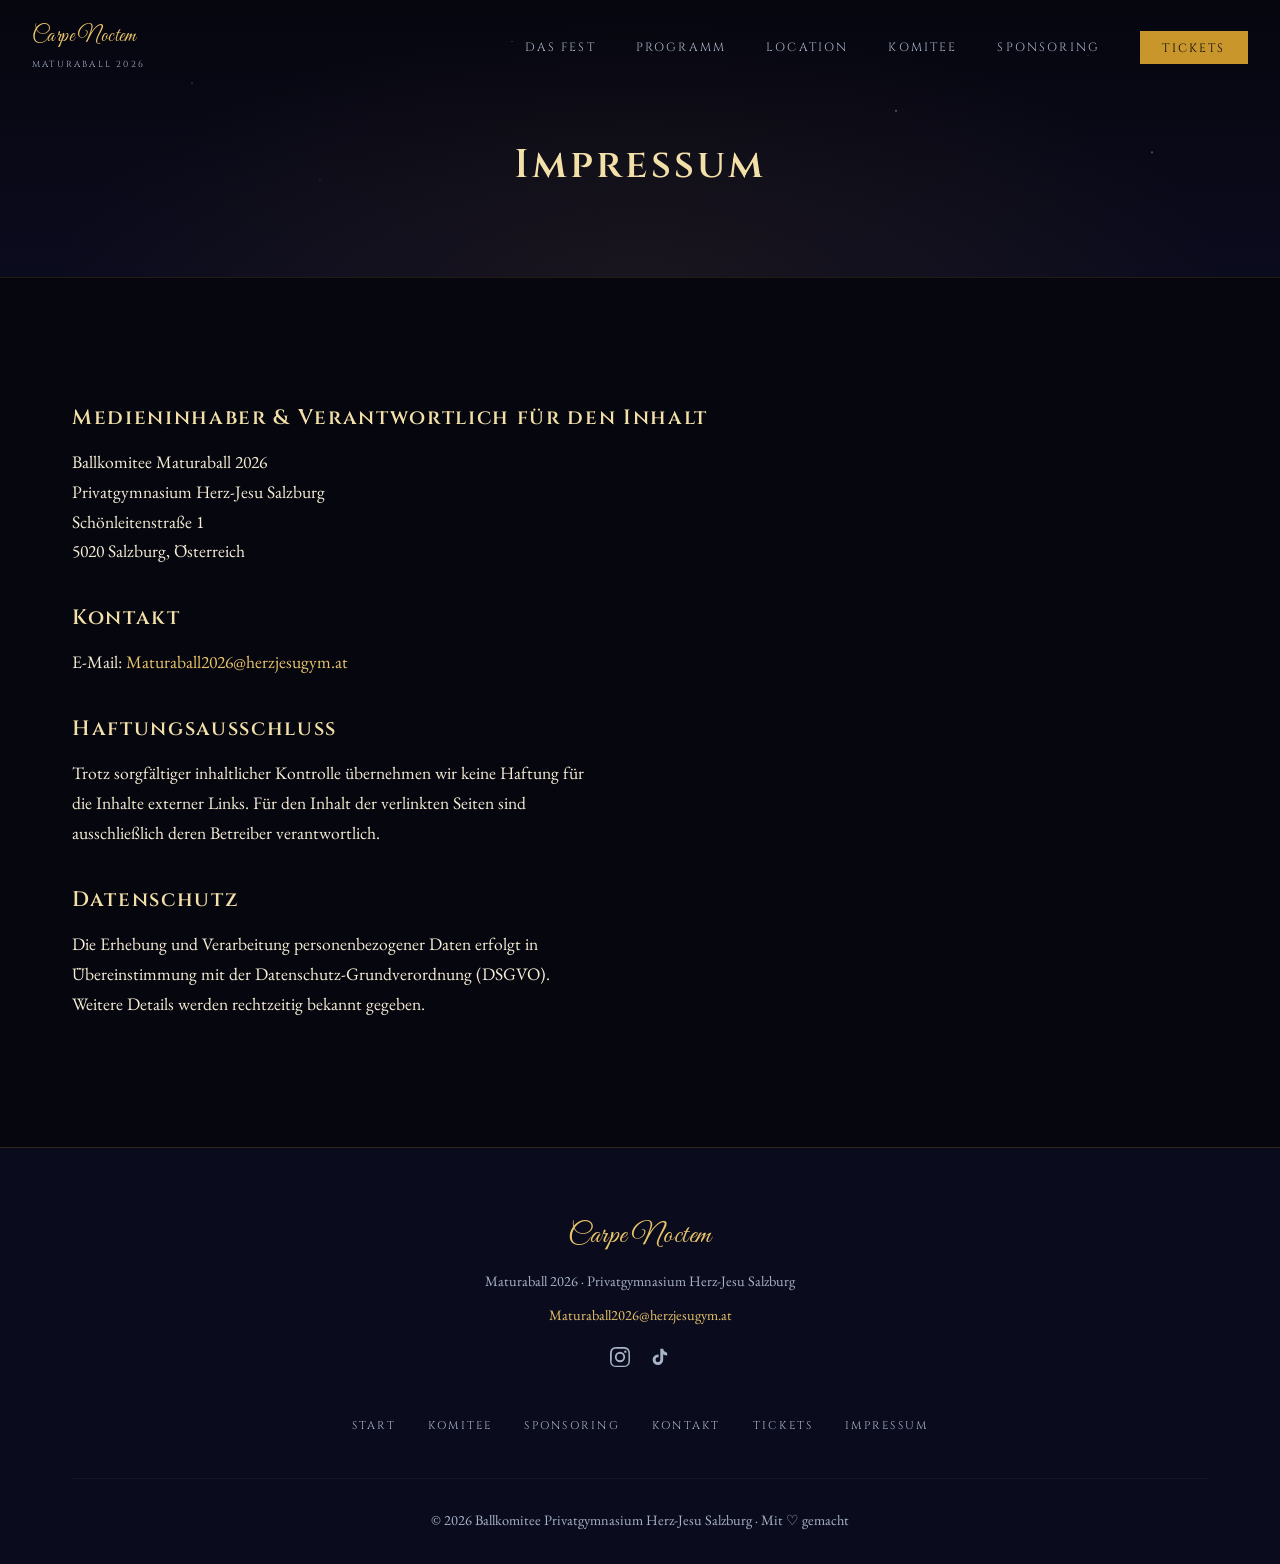
==== commit a12de469: "Add social media links and location photo gallery - Add Instagram and TikTok links (with SVG icons) " ====
--- a/pages/impressum.html
+++ b/pages/impressum.html
@@ -4,8 +4,11 @@
   <meta charset="UTF-8" />
   <meta name="viewport" content="width=device-width, initial-scale=1.0" />
   <title>Impressum · Carpe Noctem · Maturaball 2026</title>
+  <meta name="description" content="Impressum des Maturaball 2026 des Privatgymnasiums Herz-Jesu Salzburg." />
   <meta property="og:title" content="Impressum · Carpe Noctem · Maturaball 2026" />
   <meta property="og:description" content="Impressum des Maturaball 2026 des Privatgymnasiums Herz-Jesu Salzburg." />
+  <meta property="og:image" content="/og-image.png" />
+  <link rel="icon" href="/favicon.svg" type="image/svg+xml" />
   <link rel="stylesheet" href="../css/style.css" />
   <link rel="stylesheet" href="../css/inner-page.css" />
 </head>
@@ -59,6 +62,15 @@
     <div class="footer-logo">Carpe Noctem</div>
     <p>Maturaball 2026 · Privatgymnasium Herz-Jesu Salzburg</p>
     <p style="margin-top:0.6rem;"><a href="mailto:Maturaball2026@herzjesugym.at" style="color:var(--gold-light);">Maturaball2026@herzjesugym.at</a></p>
+    <div class="social-links" style="margin-top:1.2rem;">
+      <a href="https://www.instagram.com/herzjesuball2026/" target="_blank" rel="noopener" aria-label="Instagram">
+        <svg viewBox="0 0 24 24" width="20" height="20" fill="currentColor"><path d="M12 2.163c3.204 0 3.584.012 4.85.07 1.17.054 1.97.24 2.43.403a4.088 4.088 0 011.47.96c.458.457.779.91.96 1.47.163.46.349 1.26.403 2.43.058 1.266.07 1.646.07 4.85s-.012 3.584-.07 4.85c-.054 1.17-.24 1.97-.403 2.43a4.088 4.088 0 01-.96 1.47 4.088 4.088 0 01-1.47.96c-.46.163-1.26.349-2.43.403-1.266.058-1.646.07-4.85.07s-3.584-.012-4.85-.07c-1.17-.054-1.97-.24-2.43-.403a4.088 4.088 0 01-1.47-.96 4.088 4.088 0 01-.96-1.47c-.163-.46-.349-1.26-.403-2.43C2.175 15.584 2.163 15.204 2.163 12s.012-3.584.07-4.85c.054-1.17.24-1.97.403-2.43a4.088 4.088 0 01.96-1.47 4.088 4.088 0 011.47-.96c.46-.163 1.26-.349 2.43-.403C8.416 2.175 8.796 2.163 12 2.163zM12 0C8.741 0 8.333.014 7.053.072 5.775.13 4.902.333 4.14.63a5.876 5.876 0 00-2.126 1.384A5.876 5.876 0 00.63 4.14C.333 4.902.13 5.775.072 7.053.014 8.333 0 8.741 0 12s.014 3.667.072 4.947c.058 1.278.261 2.151.558 2.913a5.876 5.876 0 001.384 2.126A5.876 5.876 0 004.14 23.37c.762.297 1.635.5 2.913.558C8.333 23.986 8.741 24 12 24s3.667-.014 4.947-.072c1.278-.058 2.151-.261 2.913-.558a5.876 5.876 0 002.126-1.384 5.876 5.876 0 001.384-2.126c.297-.762.5-1.635.558-2.913C23.986 15.667 24 15.259 24 12s-.014-3.667-.072-4.947c-.058-1.278-.261-2.151-.558-2.913a5.876 5.876 0 00-1.384-2.126A5.876 5.876 0 0019.86.63C19.098.333 18.225.13 16.947.072 15.667.014 15.259 0 12 0zm0 5.838a6.162 6.162 0 100 12.324 6.162 6.162 0 000-12.324zM12 16a4 4 0 110-8 4 4 0 010 8zm6.406-11.845a1.44 1.44 0 100 2.881 1.44 1.44 0 000-2.881z"/></svg>
+      </a>
+      <a href="https://www.tiktok.com/@herzjesuball2026" target="_blank" rel="noopener" aria-label="TikTok">
+        <svg viewBox="0 0 24 24" width="20" height="20" fill="currentColor"><path d="M19.59 6.69a4.83 4.83 0 01-3.77-4.25V2h-3.45v13.67a2.89 2.89 0 01-2.88 2.5 2.89 2.89 0 01-2.89-2.89 2.89 2.89 0 012.89-2.89c.28 0 .54.04.79.1V9.01a6.27 6.27 0 00-.79-.05 6.34 6.34 0 00-6.34 6.34 6.34 6.34 0 006.34 6.34 6.34 6.34 0 006.33-6.34V8.75a8.18 8.18 0 004.77 1.52V6.82a4.84 4.84 0 01-1-.13z"/></svg>
+      </a>
+    </div>
+
     <ul class="footer-links">
       <li><a href="../index.html">Start</a></li>
       <li><a href="komitee.html">Komitee</a></li>
--- a/css/style.css
+++ b/css/style.css
@@ -3,7 +3,7 @@
    Herzjesu Gymnasium
    ═══════════════════════════════════════════════ */
 
-@import url('https://fonts.googleapis.com/css2?family=Cinzel:wght@400;600;700;900&family=Cinzel+Decorative:wght@400;700&family=EB+Garamond:ital,wght@0,400;0,500;1,400;1,500&display=swap');
+@import url('https://fonts.googleapis.com/css2?family=Cinzel:wght@400;600;700;900&family=Cinzel+Decorative:wght@400;700&family=EB+Garamond:ital,wght@0,400;0,500;1,400;1,500&family=Great+Vibes&display=swap');
 
 /* ── Variables ─────────────────────────────── */
 :root {
@@ -19,6 +19,7 @@
   --accent:      #7e4fa0;
 
   --font-display: 'Cinzel Decorative', serif;
+  --font-script:  'Great Vibes', cursive;
   --font-heading: 'Cinzel', serif;
   --font-body:    'EB Garamond', serif;
 
@@ -94,21 +95,21 @@
 }
 
 .nav-logo {
-  font-family: var(--font-display);
-  font-size: 1rem;
+  font-family: var(--font-script);
+  font-size: 1.3rem;
   color: var(--gold-light);
-  letter-spacing: 0.12em;
-  text-transform: uppercase;
+  letter-spacing: 0.02em;
+  text-transform: none;
 }
 
 .nav-logo span {
   display: block;
-  font-family: var(--font-body);
-  font-style: italic;
-  font-size: 0.7rem;
+  font-family: var(--font-heading);
+  font-size: 0.55rem;
   letter-spacing: 0.25em;
+  text-transform: uppercase;
   color: var(--silver);
-  margin-top: 1px;
+  margin-top: 2px;
 }
 
 .nav-links {
@@ -127,7 +128,7 @@
   position: relative;
 }
 
-.nav-links a::after {
+.nav-links a:not(.nav-cta)::after {
   content: '';
   position: absolute;
   bottom: -4px; left: 0; right: 100%;
@@ -136,10 +137,12 @@
   transition: right 0.4s var(--ease-silk);
 }
 
-.nav-links a:hover {
+.nav-links a:hover,
+.nav-links a.active {
   color: var(--gold-pale);
 }
-.nav-links a:hover::after { right: 0; }
+.nav-links a:hover:not(.nav-cta)::after,
+.nav-links a.active:not(.nav-cta)::after { right: 0; }
 
 .nav-cta {
   font-family: var(--font-heading);
@@ -237,6 +240,15 @@
 
 .deco-line.center { margin: 1.2rem auto; background: var(--gold); }
 
+/* ── Button group ──────────────────────────── */
+.btn-row {
+  display: flex;
+  gap: 1rem;
+  flex-wrap: wrap;
+}
+
+.btn-row--center { justify-content: center; }
+
 /* ── Buttons ───────────────────────────────── */
 .btn {
   display: inline-flex;
@@ -313,6 +325,14 @@
   transform: translateY(0);
 }
 
+/* Fallback: kein JS → alles sichtbar */
+@media (scripting: none) {
+  .reveal {
+    opacity: 1;
+    transform: none;
+  }
+}
+
 .reveal-delay-1 { transition-delay: 0.1s; }
 .reveal-delay-2 { transition-delay: 0.2s; }
 .reveal-delay-3 { transition-delay: 0.35s; }
@@ -327,10 +347,10 @@
 }
 
 footer .footer-logo {
-  font-family: var(--font-display);
-  font-size: 1.3rem;
+  font-family: var(--font-script);
+  font-size: 1.8rem;
   color: var(--gold-light);
-  letter-spacing: 0.15em;
+  letter-spacing: 0.02em;
   margin-bottom: 0.5rem;
 }
 
@@ -357,6 +377,23 @@
   color: var(--silver);
 }
 footer .footer-links a:hover { color: var(--gold-light); }
+
+/* Social links */
+.social-links {
+  display: flex;
+  gap: 1.2rem;
+  justify-content: center;
+  align-items: center;
+  margin-top: 2rem;
+}
+.social-links a {
+  color: var(--silver);
+  transition: color 0.3s, transform 0.3s;
+}
+.social-links a:hover {
+  color: var(--gold-light);
+  transform: scale(1.15);
+}
 
 footer .footer-bottom {
   margin-top: 2.5rem;
@@ -394,3 +431,21 @@
   .section-inner { padding: 5rem 0; }
   h1 { font-size: 2.2rem; }
 }
+
+/* ── Reduced motion ────────────────────────── */
+@media (prefers-reduced-motion: reduce) {
+  *, *::before, *::after {
+    animation-duration: 0.01ms !important;
+    animation-iteration-count: 1 !important;
+    transition-duration: 0.01ms !important;
+  }
+  .reveal {
+    opacity: 1;
+    transform: none;
+    transition: none;
+  }
+  .gold-text {
+    animation: none;
+    background-position: 0 0;
+  }
+}
--- a/css/inner-page.css
+++ b/css/inner-page.css
@@ -379,11 +379,22 @@
 
 .faq-item summary:hover { color: var(--gold-light); }
 
-.faq-item p {
-  padding: 0 0 1.2rem;
+.faq-item > p {
+  overflow: hidden;
+  max-height: 0;
+  opacity: 0;
+  padding: 0;
+  margin: 0;
   color: var(--silver);
   font-size: 0.95rem;
   max-width: none;
+  transition: max-height 0.4s ease, opacity 0.3s ease, padding 0.3s ease;
+}
+
+.faq-item[open] > p {
+  max-height: 300px;
+  opacity: 1;
+  padding: 0 0 1.2rem;
 }
 
 /* ── Responsive ────────────────────────────── */
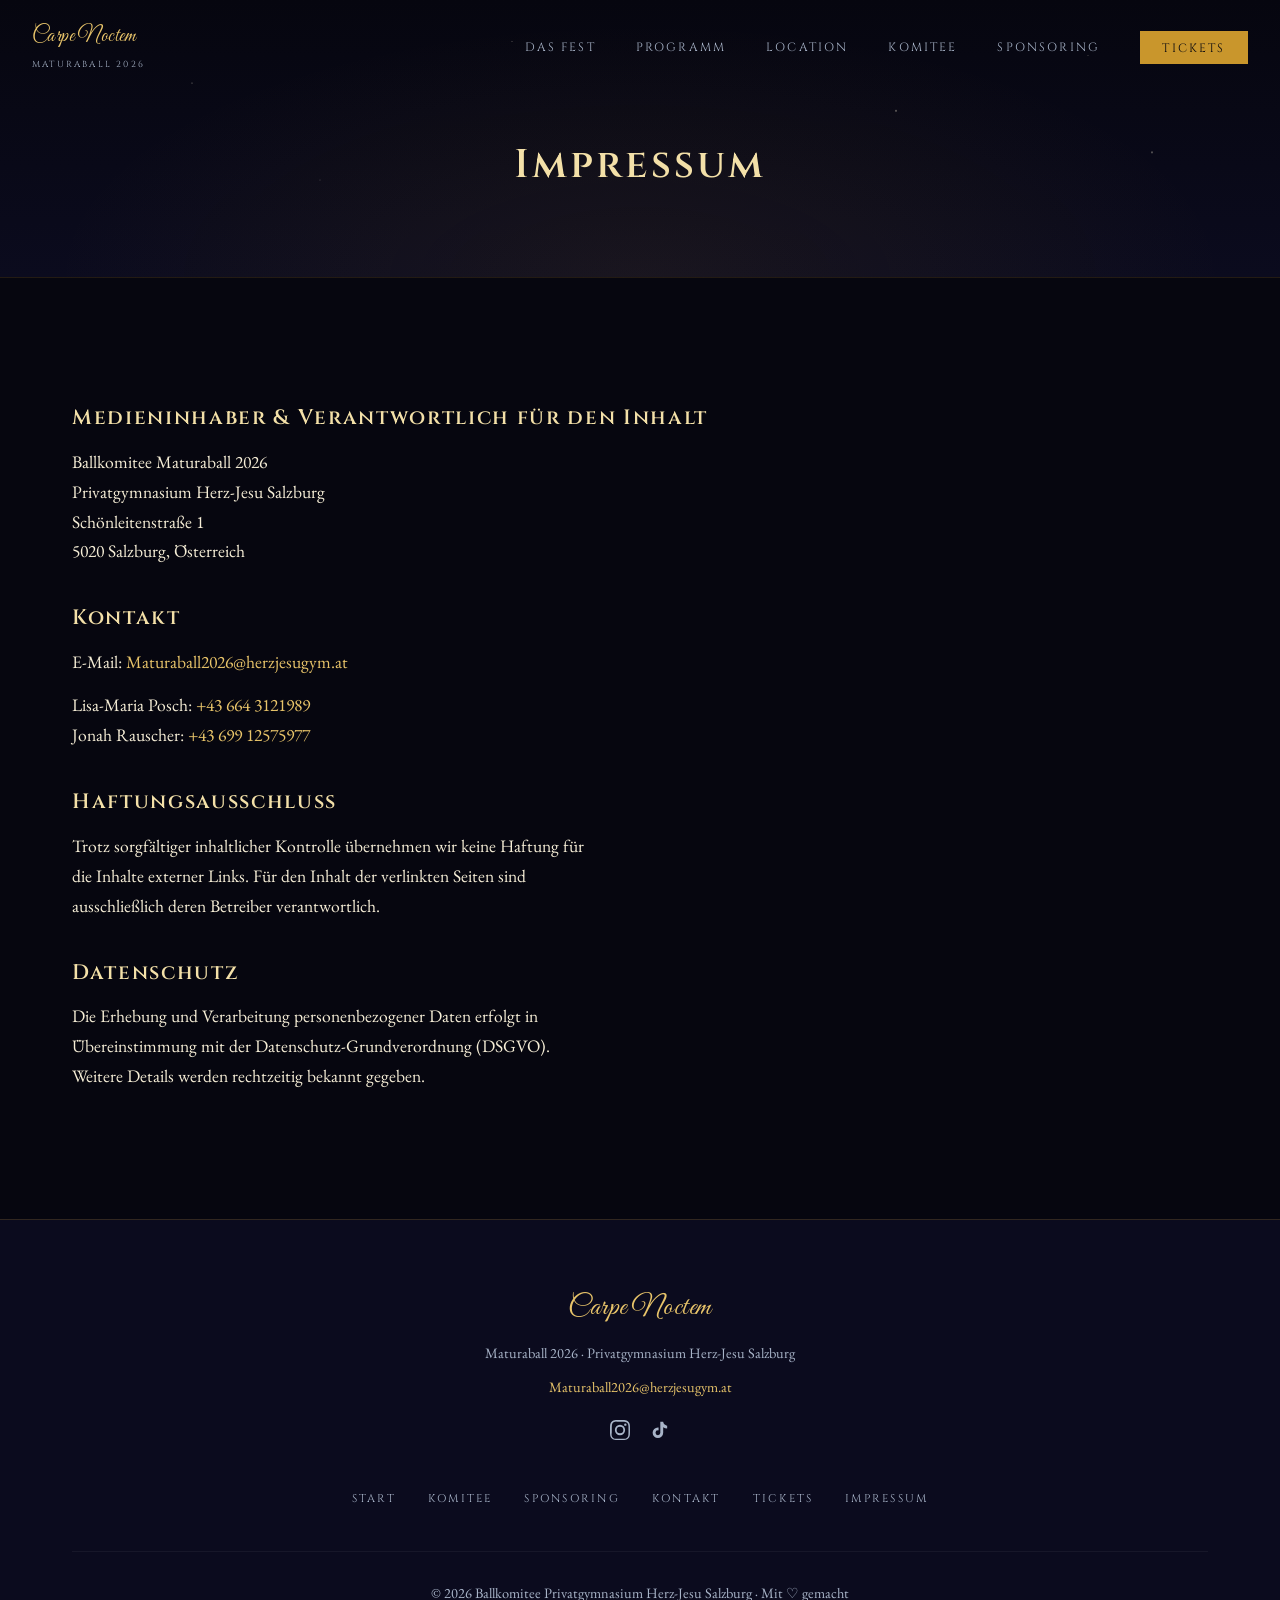
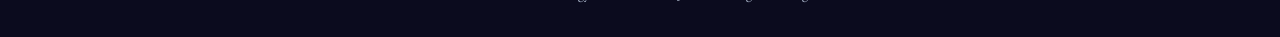
==== commit 7195677d: "Add contact phone numbers to Impressum - Lisa-Maria Posch: +43 664 3121989 - Jonah Rauscher: +43 699" ====
--- a/pages/impressum.html
+++ b/pages/impressum.html
@@ -47,6 +47,8 @@
 
       <h2 style="font-size:1.3rem;margin-top:2.5rem;margin-bottom:1rem;">Kontakt</h2>
       <p>E-Mail: <a href="mailto:Maturaball2026@herzjesugym.at">Maturaball2026@herzjesugym.at</a></p>
+      <p style="margin-top:0.8rem;">Lisa-Maria Posch: <a href="tel:+436643121989">+43 664 3121989</a><br/>
+      Jonah Rauscher: <a href="tel:+4369912575977">+43 699 12575977</a></p>
 
       <h2 style="font-size:1.3rem;margin-top:2.5rem;margin-bottom:1rem;">Haftungsausschluss</h2>
       <p>Trotz sorgfältiger inhaltlicher Kontrolle übernehmen wir keine Haftung für die Inhalte externer Links. Für den Inhalt der verlinkten Seiten sind ausschließlich deren Betreiber verantwortlich.</p>
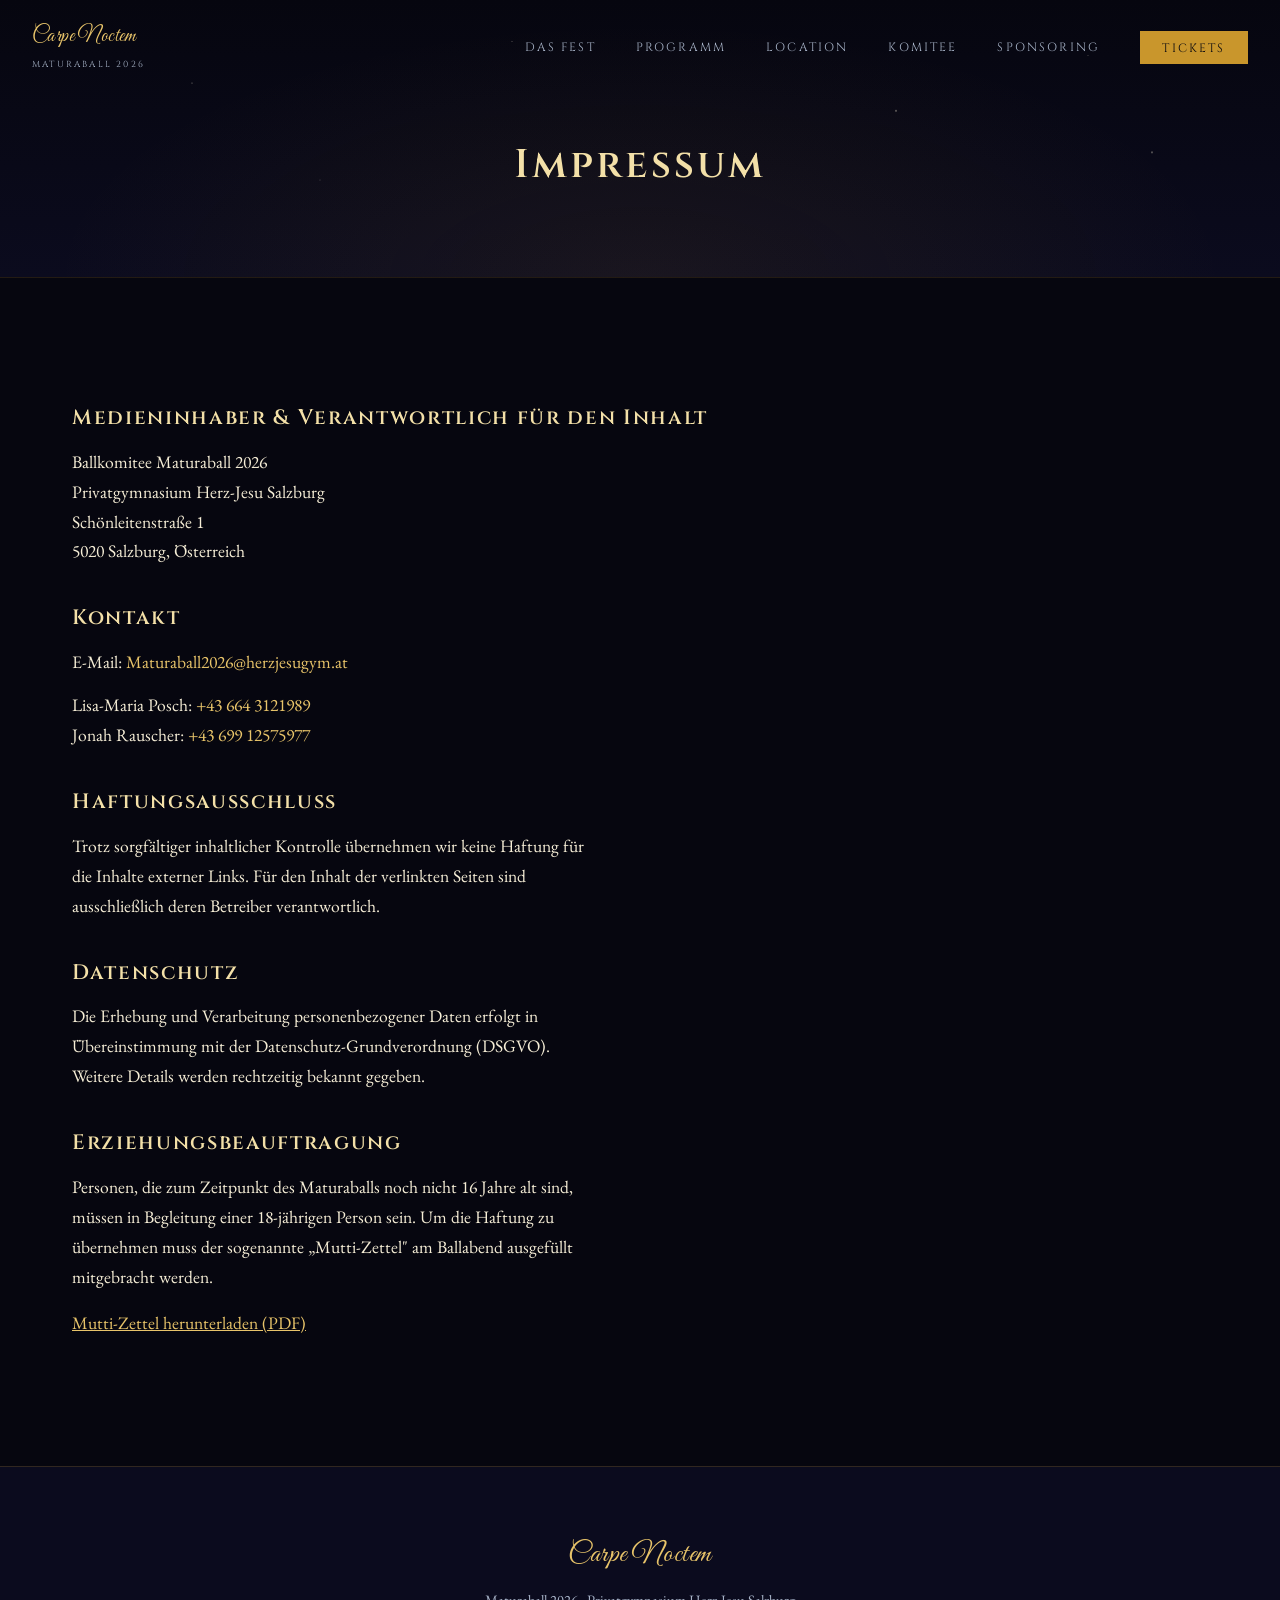
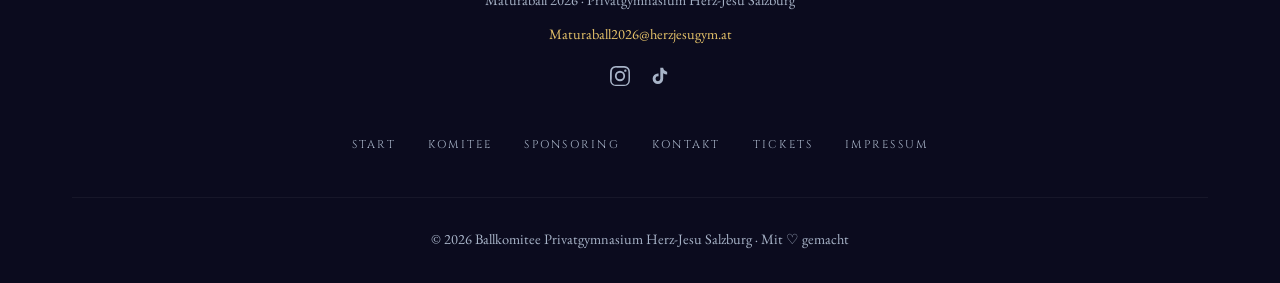
==== commit 25736e30: "Move Erziehungsbeauftragung from tickets to impressum page Less prominent placement as secondary inf" ====
--- a/pages/impressum.html
+++ b/pages/impressum.html
@@ -55,6 +55,14 @@
 
       <h2 style="font-size:1.3rem;margin-top:2.5rem;margin-bottom:1rem;">Datenschutz</h2>
       <p>Die Erhebung und Verarbeitung personenbezogener Daten erfolgt in Übereinstimmung mit der Datenschutz-Grundverordnung (DSGVO). Weitere Details werden rechtzeitig bekannt gegeben.</p>
+
+      <h2 style="font-size:1.3rem;margin-top:2.5rem;margin-bottom:1rem;">Erziehungsbeauftragung</h2>
+      <p>Personen, die zum Zeitpunkt des Maturaballs noch nicht 16 Jahre alt sind, müssen in Begleitung einer 18-jährigen Person sein. Um die Haftung zu übernehmen muss der sogenannte „Mutti-Zettel" am Ballabend ausgefüllt mitgebracht werden.</p>
+      <p style="margin-top:1rem;">
+        <a href="../docs/muttizettel.pdf" download style="color:var(--gold-light);text-decoration:underline;">
+          Mutti-Zettel herunterladen (PDF)
+        </a>
+      </p>
     </div>
   </div>
 </main>
